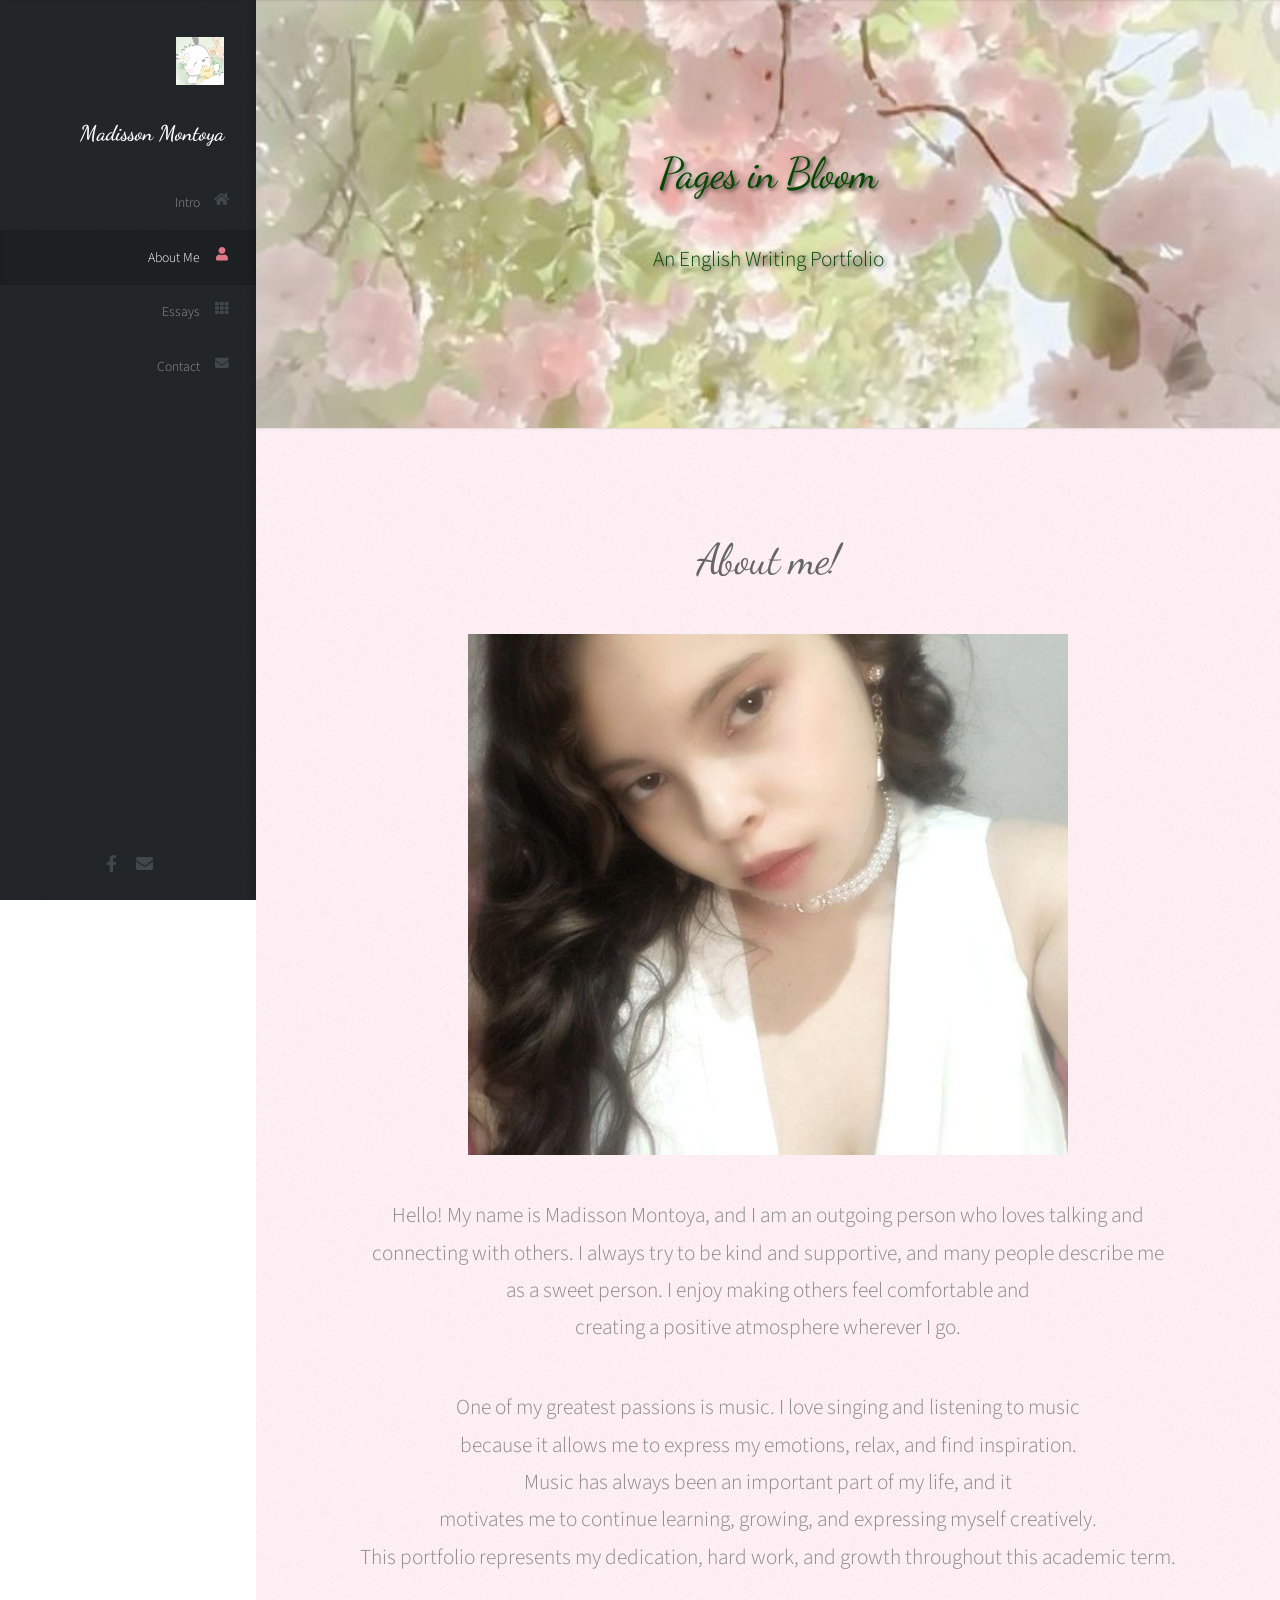
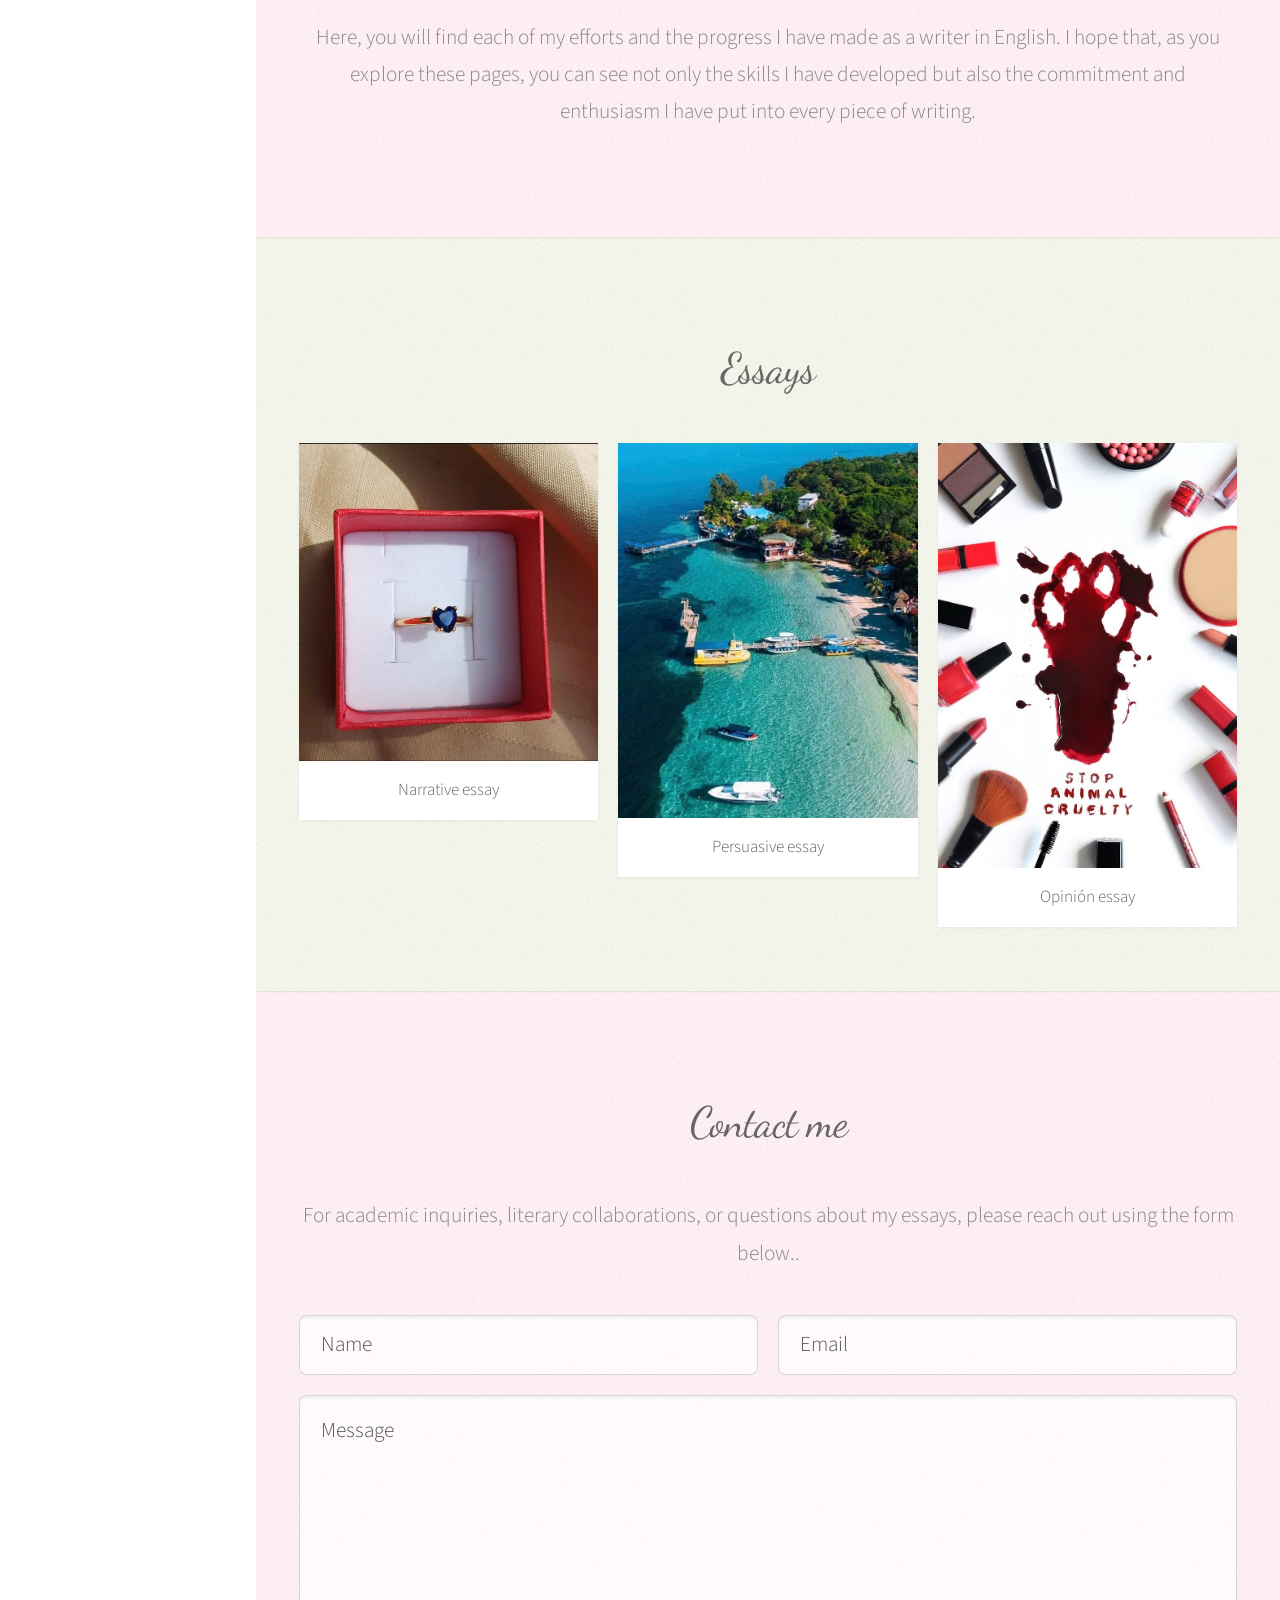
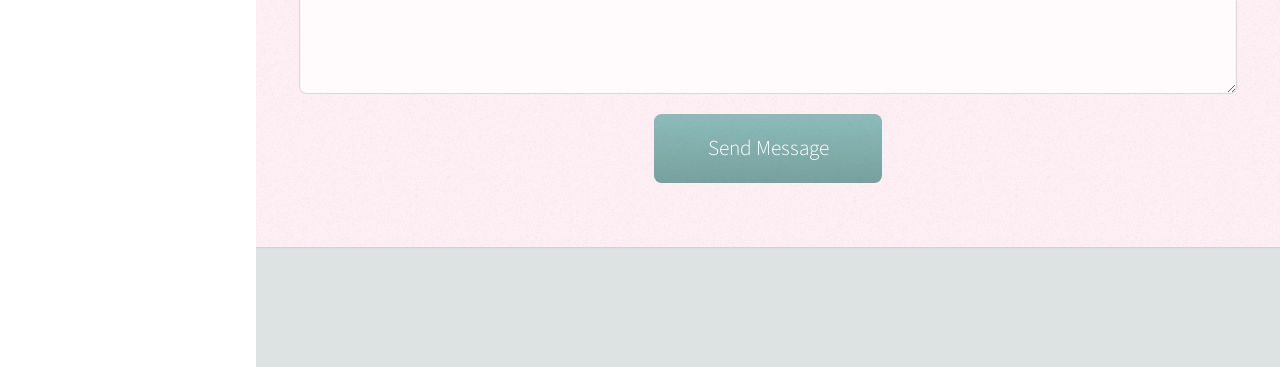
==== index.html @ 4f561bc4 "primera versión de portafolio" ====
<!DOCTYPE HTML>
<!--
	Prologue by HTML5 UP
	html5up.net | @ajlkn
	Free for personal and commercial use under the CCA 3.0 license (html5up.net/license)
-->
<html>

<head>
	<title>Pages in Bloom</title>
	<meta charset="utf-8" />
	<meta name="viewport" content="width=device-width, initial-scale=1, user-scalable=no" />
	<link rel="stylesheet" href="assets/css/main.css" />
	<link rel="preconnect" href="https://fonts.googleapis.com">
<link rel="preconnect" href="https://fonts.gstatic.com" crossorigin>
<link href="https://fonts.googleapis.com/css2?family=Dancing+Script:wght@400..700&display=swap" rel="stylesheet">
</head>

<body class="is-preload">

	<!-- Header -->
	<div id="header">

		<div class="top">

			<!-- Logo -->
			<div id="logo">
				<span class="image avatar48"><img src="images/avatar.jpg" alt="" /></span>
				<h1 id="title">Madisson Montoya</h1>
				<p> </p>
			</div>

			<!-- Nav -->
			<nav id="nav">
				<ul>
					<li><a href="#top" id="top-link"><span class="icon solid fa-home">Intro</span></a></li>
					<li><a href="#about" id="about-link"><span class="icon solid fa-user">About Me</span></a></li>
					<li><a href="#portfolio" id="portfolio-link"><span class="icon solid fa-th">Essays</span></a>
					</li>
					<li><a href="#contact" id="contact-link"><span class="icon solid fa-envelope">Contact</span></a>
					</li>
				</ul>
			</nav>

		</div>

		<div class="bottom">

			<!-- Social Icons -->
			<ul class="icons">
				<li><a href="https://www.facebook.com/share/197ifLJhs1/" class="icon brands fa-facebook-f"><span class="label">Facebook</span></a></li>
				<li><a href="mailto:madisson.montoya@unah.hn" class="icon solid fa-envelope"><span class="label">Email</span></a></li>
			</ul>

		</div>

	</div>

	<!-- Main -->
	<div id="main">

		<!-- Intro -->
		<section id="top" class="one dark cover">
			<div class="container">

				<header>
					<h2 class="alt">Pages in Bloom</h2>
					<p>An English Writing Portfolio</p>
				</header>


			</div>
		</section>

		<!-- About Me -->
		<section id="about" class="three">
			<div class="container">

				<header>
					<h2>About me!</h2>
				</header>

				<a href="#" class="image featured"><img src="images/pic08.jpg" alt="" /></a>

				<p>Hello! My name is Madisson Montoya, and I am an outgoing person who loves talking and <br>
					connecting with others. I always try to be kind and supportive, and many people describe me <br>
					 as a sweet person. I enjoy making others feel comfortable and <br>creating a positive atmosphere 
					  wherever I go.</p>

				<p>One of my greatest passions is music. I love singing and listening to music <br>
					 because it allows me to express my emotions, relax, and find inspiration. <br>
					Music has always been an important part of my life, and it <br>
					 motivates me to continue learning, growing, and expressing myself creatively. <br>
					This portfolio represents my dedication, hard work, and growth throughout this academic term.</p>

				<p>Here, you will find each of my efforts and the progress I have made as a writer in English.
					I hope that, as you explore these pages, you can see not only the skills I have developed but also the
					commitment and enthusiasm I have put into every piece of writing.</p>

			</div>
		</section>


		<!-- Portfolio -->
		 <!-- Portfolio -->
<section id="portfolio" class="two">
    <div class="container">

        <header>
            <h2>Essays</h2>
        </header>

        <div class="row">
            <!-- Primer Essay -->
            <div class="col-4 col-12-mobile">
                <article class="item">
                    <a href="narrative.html" class="image fit"><img src="images/pic02.jpg" alt="" /></a>
                    <header>
                        <h3>Narrative essay</h3>
                    </header>
                </article>
            </div>

            <!-- Segundo Essay -->
            <div class="col-4 col-12-mobile">
                <article class="item">
                    <a href="persuasive.html" class="image fit"><img src="images/pic03.jpg" alt="" /></a>
                    <header>
                        <h3>Persuasive essay</h3>
                    </header>
                </article>
            </div>

            <!-- Tercer Essay -->
            <div class="col-4 col-12-mobile">
                <article class="item">
                    <a href="opinion.html" class="image fit"><img src="images/pic04.jpg" alt="" /></a>
                    <header>
                        <h3>Opinión essay</h3>
                    </header>
                </article>
            </div>
        </div>

    </div>
</section>
		<!-- <section id="portfolio" class="two">
			<div class="container">

				<header>
					<h2>Essays</h2>
				</header>
				<p>Vitae natoque dictum etiam semper magnis enim feugiat convallis convallis
					egestas rhoncus ridiculus in quis risus amet curabitur tempor orci penatibus.
					Tellus erat mauris ipsum fermentum etiam vivamus eget. Nunc nibh morbi quis
					fusce hendrerit lacus ridiculus.</p> -->

				<!-- <div class="row">
					<div class="col-4 col-12-mobile">
						<article class="item">
							<a href="#" class="image fit"><img src="images/pic02.jpg" alt="" /></a>
							<header>
								<h3>Narrative essay</h3>
							</header>
						</article>
						<article class="item">
							<a href="#" class="image fit"><img src="images/pic03.jpg" alt="" /></a>
							<header>
								<h3>Persuasive essay</h3>
							</header>
						</article>
					</div>
					<div class="col-4 col-12-mobile">
						<article class="item">
							<a href="#" class="image fit"><img src="images/pic04.jpg" alt="" /></a>
							<header>
								<h3>Opinión essay</h3>
							</header> -->
						<!-- </article>
						<article class="item">
							<a href="#" class="image fit"><img src="images/pic05.jpg" alt="" /></a>
							<header>
								<h3>Natoque Vitae</h3>
							</header>
						</article>
					</div>
					<div class="col-4 col-12-mobile">
						<article class="item">
							<a href="#" class="image fit"><img src="images/pic06.jpg" alt="" /></a>
							<header>
								<h3>Dolor Penatibus</h3>
							</header>
						</article>
						<article class="item">
							<a href="#" class="image fit"><img src="images/pic07.jpg" alt="" /></a>
							<header>
								<h3>Orci Convallis</h3>
							</header>
						</article> -->
					<!-- </div>
				</div>

			</div>
		</section> -->


		<!-- Contact -->

		<section id="contact" class="four">
			<div class="container">

				<header>
					<h2>Contact me</h2>
				</header>

				<p>For academic inquiries, literary collaborations, or questions about my essays, please reach out using the form below..</p>

				<form method="post" action="#">
					<div class="row">
						<div class="col-6 col-12-mobile"><input type="text" name="name" placeholder="Name" /></div>
						<div class="col-6 col-12-mobile"><input type="text" name="email" placeholder="Email" /></div>
						<div class="col-12">
							<textarea name="message" placeholder="Message"></textarea>
						</div>
						<div class="col-12">
							<input type="submit" value="Send Message" />
						</div>
					</div>
				</form>

			</div>
		</section>
	</div>

	<!-- Footer -->
	<div id="footer">

		<!-- Copyright -->

	</div>

	<!-- Scripts -->
	<script src="assets/js/jquery.min.js"></script>
	<script src="assets/js/jquery.scrolly.min.js"></script>
	<script src="assets/js/jquery.scrollex.min.js"></script>
	<script src="assets/js/browser.min.js"></script>
	<script src="assets/js/breakpoints.min.js"></script>
	<script src="assets/js/util.js"></script>
	<script src="assets/js/main.js"></script>

</body>

</html>
---- assets/css/main.css ----
@import url("fontawesome-all.min.css");
@import url("https://fonts.googleapis.com/css?family=Source+Sans+Pro:300,300italic,400,600");

/*
	Prologue by HTML5 UP
	html5up.net | @ajlkn
	Free for personal and commercial use under the CCA 3.0 license (html5up.net/license)
*/

html,
body,
div,
span,
applet,
object,
iframe,
h3,
h4,
h5,
h6,
p,
blockquote,
pre,
a,
abbr,
acronym,
address,
big,
cite,
code,
del,
dfn,
em,
img,
ins,
kbd,
q,
s,
samp,
small,
strike,
strong,
sub,
sup,
tt,
var,
b,
u,
i,
center,
dl,
dt,
dd,
ol,
ul,
li,
fieldset,
form,
label,
legend,
table,
caption,
tbody,
tfoot,
thead,
tr,
th,
td,
article,
aside,
canvas,
details,
embed,
figure,
figcaption,
footer,
header,
hgroup,
menu,
nav,
output,
ruby,
section,
summary,
time,
mark,
audio,
video {
	margin: 0;
	padding: 0;
	border: 0;
	font-size: 100%;
	font: inherit;
	vertical-align: baseline;
}
h2{
	font-family: 'Dancing Script', cursive;
}
h1 {
            font-family: 'Dancing Script', cursive;
            font-size: 4em;
            color: #044803;
        }
article,
aside,
details,
figcaption,
figure,
footer,
header,
hgroup,
menu,
nav,
section {
	display: block;
}

body {
	line-height: 1;
}

ol,
ul {
	list-style: none;
}

blockquote,
q {
	quotes: none;
}

blockquote:before,
blockquote:after,
q:before,
q:after {
	content: '';
	content: none;
}

table {
	border-collapse: collapse;
	border-spacing: 0;
}

body {
	-webkit-text-size-adjust: none;
}

mark {
	background-color: transparent;
	color: inherit;
}

input::-moz-focus-inner {
	border: 0;
	padding: 0;
}

input,
select,
textarea {
	-moz-appearance: none;
	-webkit-appearance: none;
	-ms-appearance: none;
	appearance: none;
}

/* Basic */

html {
	box-sizing: border-box;
}

*,
*:before,
*:after {
	box-sizing: inherit;
}

body {
	background: #fff;
	font-family: 'Source Sans Pro', sans-serif;
	font-size: 19pt;
	font-weight: 300;
	line-height: 1.75em;
	color: #888;
}

body.is-preload *,
body.is-preload *:before,
body.is-preload *:after {
	-moz-animation: none !important;
	-webkit-animation: none !important;
	-ms-animation: none !important;
	animation: none !important;
	-moz-transition: none !important;
	-webkit-transition: none !important;
	-ms-transition: none !important;
	transition: none !important;
}

input,
textarea,
select {
	font-family: 'Source Sans Pro', sans-serif;
	font-size: 19pt;
	font-weight: 300;
	line-height: 1.75em;
	color: #888;
}

h1 {
            font-family: 'Dancing Script', cursive;
            font-size: 4em;
            color: #044803; /* El verde de tu título */
        }

h2,
h3,
h4,
h5,
h6 {
	font-weight: 300;
	color: #666;
	line-height: 1.5em;
}

h1 a{
            font-family: 'Dancing Script', cursive;
        }

h2 a,
h3 a,
h4 a,
h5 a,
h6 a {
	color: inherit;
	text-decoration: none;
}

h1 a strong {
            font-family: 'Dancing Script', cursive;
        }

h2 a strong,
h3 a strong,
h4 a strong,
h5 a strong,
h6 a strong {
	color: #333;
}

h2 {
	font-size: 2em;
	letter-spacing: -1px;
}

h2.alt {
	color: #888;
}

h2.alt strong {
	color: #666;
}

h3 {
	font-size: 1.5em;
}

header {
	margin: 0 0 2em 0;
}

header>p {
	margin: 1em 0 0 0;
}

footer {
	margin: 2em 0 0 0;
}

strong,
b {
	font-weight: 300;
	color: #666;
}

em,
i {
	font-style: italic;
}

a {
	text-decoration: none;
	color: inherit;
	border-bottom: dotted 1px rgba(128, 128, 128, 0.5);
	-moz-transition: color 0.35s ease-in-out, border-bottom-color 0.35s ease-in-out;
	-webkit-transition: color 0.35s ease-in-out, border-bottom-color 0.35s ease-in-out;
	-ms-transition: color 0.35s ease-in-out, border-bottom-color 0.35s ease-in-out;
	transition: color 0.35s ease-in-out, border-bottom-color 0.35s ease-in-out;
	outline: 0;
}

a:hover {
	color: #E27689;
	border-bottom-color: rgba(255, 255, 255, 0);
}

sub {
	position: relative;
	top: 0.5em;
	font-size: 0.8em;
}

sup {
	position: relative;
	top: -0.5em;
	font-size: 0.8em;
}

hr {
	border: 0;
	border-top: solid 1px #ddd;
}

blockquote {
	border-left: solid 0.5em #ddd;
	padding: 1em 0 1em 2em;
	font-style: italic;
}

p,
ul,
ol,
dl,
table {
	margin-bottom: 2em;
}

br.clear {
	clear: both;
}

/* Container */

.container {
	margin: 0 auto;
	max-width: 100%;
	width: 1400px;
}

@media screen and (min-width: 961px) and (max-width: 1880px) {

	.container {
		width: 1200px;
	}

}

@media screen and (min-width: 961px) and (max-width: 1620px) {

	.container {
		width: 960px;
	}

}

@media screen and (min-width: 961px) and (max-width: 1320px) {

	.container {
		width: 100%;
	}

}

@media screen and (max-width: 960px) {

	.container {
		width: 100%;
	}

}

@media screen and (max-width: 736px) {

	.container {
		width: 100%;
	}

}

/* Row */

.row {
	display: flex;
	flex-wrap: wrap;
	box-sizing: border-box;
	align-items: stretch;
}

.row>* {
	box-sizing: border-box;
}

.row.gtr-uniform>*> :last-child {
	margin-bottom: 0;
}

.row.aln-left {
	justify-content: flex-start;
}

.row.aln-center {
	justify-content: center;
}

.row.aln-right {
	justify-content: flex-end;
}

.row.aln-top {
	align-items: flex-start;
}

.row.aln-middle {
	align-items: center;
}

.row.aln-bottom {
	align-items: flex-end;
}

.row>.imp {
	order: -1;
}

.row>.col-1 {
	width: 8.33333%;
}

.row>.off-1 {
	margin-left: 8.33333%;
}

.row>.col-2 {
	width: 16.66667%;
}

.row>.off-2 {
	margin-left: 16.66667%;
}

.row>.col-3 {
	width: 25%;
}

.row>.off-3 {
	margin-left: 25%;
}

.row>.col-4 {
	width: 33.33333%;
}

.row>.off-4 {
	margin-left: 33.33333%;
}

.row>.col-5 {
	width: 41.66667%;
}

.row>.off-5 {
	margin-left: 41.66667%;
}

.row>.col-6 {
	width: 50%;
}

.row>.off-6 {
	margin-left: 50%;
}

.row>.col-7 {
	width: 58.33333%;
}

.row>.off-7 {
	margin-left: 58.33333%;
}

.row>.col-8 {
	width: 66.66667%;
}

.row>.off-8 {
	margin-left: 66.66667%;
}

.row>.col-9 {
	width: 75%;
}

.row>.off-9 {
	margin-left: 75%;
}

.row>.col-10 {
	width: 83.33333%;
}

.row>.off-10 {
	margin-left: 83.33333%;
}

.row>.col-11 {
	width: 91.66667%;
}

.row>.off-11 {
	margin-left: 91.66667%;
}

.row>.col-12 {
	width: 100%;
}

.row>.off-12 {
	margin-left: 100%;
}

.row.gtr-0 {
	margin-top: 0px;
	margin-left: 0px;
}

.row.gtr-0>* {
	padding: 0px 0 0 0px;
}

.row.gtr-0.gtr-uniform {
	margin-top: 0px;
}

.row.gtr-0.gtr-uniform>* {
	padding-top: 0px;
}

.row.gtr-25 {
	margin-top: -10px;
	margin-left: -10px;
}

.row.gtr-25>* {
	padding: 10px 0 0 10px;
}

.row.gtr-25.gtr-uniform {
	margin-top: -10px;
}

.row.gtr-25.gtr-uniform>* {
	padding-top: 10px;
}

.row.gtr-50 {
	margin-top: -20px;
	margin-left: -20px;
}

.row.gtr-50>* {
	padding: 20px 0 0 20px;
}

.row.gtr-50.gtr-uniform {
	margin-top: -20px;
}

.row.gtr-50.gtr-uniform>* {
	padding-top: 20px;
}

.row {
	margin-top: -40px;
	margin-left: -40px;
}

.row>* {
	padding: 40px 0 0 40px;
}

.row.gtr-uniform {
	margin-top: -40px;
}

.row.gtr-uniform>* {
	padding-top: 40px;
}

.row.gtr-150 {
	margin-top: -60px;
	margin-left: -60px;
}

.row.gtr-150>* {
	padding: 60px 0 0 60px;
}

.row.gtr-150.gtr-uniform {
	margin-top: -60px;
}

.row.gtr-150.gtr-uniform>* {
	padding-top: 60px;
}

.row.gtr-200 {
	margin-top: -80px;
	margin-left: -80px;
}

.row.gtr-200>* {
	padding: 80px 0 0 80px;
}

.row.gtr-200.gtr-uniform {
	margin-top: -80px;
}

.row.gtr-200.gtr-uniform>* {
	padding-top: 80px;
}

@media screen and (min-width: 961px) and (max-width: 1880px) {

	.row {
		display: flex;
		flex-wrap: wrap;
		box-sizing: border-box;
		align-items: stretch;
	}

	.row>* {
		box-sizing: border-box;
	}

	.row.gtr-uniform>*> :last-child {
		margin-bottom: 0;
	}

	.row.aln-left {
		justify-content: flex-start;
	}

	.row.aln-center {
		justify-content: center;
	}

	.row.aln-right {
		justify-content: flex-end;
	}

	.row.aln-top {
		align-items: flex-start;
	}

	.row.aln-middle {
		align-items: center;
	}

	.row.aln-bottom {
		align-items: flex-end;
	}

	.row>.imp-wide {
		order: -1;
	}

	.row>.col-1-wide {
		width: 8.33333%;
	}

	.row>.off-1-wide {
		margin-left: 8.33333%;
	}

	.row>.col-2-wide {
		width: 16.66667%;
	}

	.row>.off-2-wide {
		margin-left: 16.66667%;
	}

	.row>.col-3-wide {
		width: 25%;
	}

	.row>.off-3-wide {
		margin-left: 25%;
	}

	.row>.col-4-wide {
		width: 33.33333%;
	}

	.row>.off-4-wide {
		margin-left: 33.33333%;
	}

	.row>.col-5-wide {
		width: 41.66667%;
	}

	.row>.off-5-wide {
		margin-left: 41.66667%;
	}

	.row>.col-6-wide {
		width: 50%;
	}

	.row>.off-6-wide {
		margin-left: 50%;
	}

	.row>.col-7-wide {
		width: 58.33333%;
	}

	.row>.off-7-wide {
		margin-left: 58.33333%;
	}

	.row>.col-8-wide {
		width: 66.66667%;
	}

	.row>.off-8-wide {
		margin-left: 66.66667%;
	}

	.row>.col-9-wide {
		width: 75%;
	}

	.row>.off-9-wide {
		margin-left: 75%;
	}

	.row>.col-10-wide {
		width: 83.33333%;
	}

	.row>.off-10-wide {
		margin-left: 83.33333%;
	}

	.row>.col-11-wide {
		width: 91.66667%;
	}

	.row>.off-11-wide {
		margin-left: 91.66667%;
	}

	.row>.col-12-wide {
		width: 100%;
	}

	.row>.off-12-wide {
		margin-left: 100%;
	}

	.row.gtr-0 {
		margin-top: 0px;
		margin-left: 0px;
	}

	.row.gtr-0>* {
		padding: 0px 0 0 0px;
	}

	.row.gtr-0.gtr-uniform {
		margin-top: 0px;
	}

	.row.gtr-0.gtr-uniform>* {
		padding-top: 0px;
	}

	.row.gtr-25 {
		margin-top: -10px;
		margin-left: -10px;
	}

	.row.gtr-25>* {
		padding: 10px 0 0 10px;
	}

	.row.gtr-25.gtr-uniform {
		margin-top: -10px;
	}

	.row.gtr-25.gtr-uniform>* {
		padding-top: 10px;
	}

	.row.gtr-50 {
		margin-top: -20px;
		margin-left: -20px;
	}

	.row.gtr-50>* {
		padding: 20px 0 0 20px;
	}

	.row.gtr-50.gtr-uniform {
		margin-top: -20px;
	}

	.row.gtr-50.gtr-uniform>* {
		padding-top: 20px;
	}

	.row {
		margin-top: -40px;
		margin-left: -40px;
	}

	.row>* {
		padding: 40px 0 0 40px;
	}

	.row.gtr-uniform {
		margin-top: -40px;
	}

	.row.gtr-uniform>* {
		padding-top: 40px;
	}

	.row.gtr-150 {
		margin-top: -60px;
		margin-left: -60px;
	}

	.row.gtr-150>* {
		padding: 60px 0 0 60px;
	}

	.row.gtr-150.gtr-uniform {
		margin-top: -60px;
	}

	.row.gtr-150.gtr-uniform>* {
		padding-top: 60px;
	}

	.row.gtr-200 {
		margin-top: -80px;
		margin-left: -80px;
	}

	.row.gtr-200>* {
		padding: 80px 0 0 80px;
	}

	.row.gtr-200.gtr-uniform {
		margin-top: -80px;
	}

	.row.gtr-200.gtr-uniform>* {
		padding-top: 80px;
	}

}

@media screen and (min-width: 961px) and (max-width: 1620px) {

	.row {
		display: flex;
		flex-wrap: wrap;
		box-sizing: border-box;
		align-items: stretch;
	}

	.row>* {
		box-sizing: border-box;
	}

	.row.gtr-uniform>*> :last-child {
		margin-bottom: 0;
	}

	.row.aln-left {
		justify-content: flex-start;
	}

	.row.aln-center {
		justify-content: center;
	}

	.row.aln-right {
		justify-content: flex-end;
	}

	.row.aln-top {
		align-items: flex-start;
	}

	.row.aln-middle {
		align-items: center;
	}

	.row.aln-bottom {
		align-items: flex-end;
	}

	.row>.imp-normal {
		order: -1;
	}

	.row>.col-1-normal {
		width: 8.33333%;
	}

	.row>.off-1-normal {
		margin-left: 8.33333%;
	}

	.row>.col-2-normal {
		width: 16.66667%;
	}

	.row>.off-2-normal {
		margin-left: 16.66667%;
	}

	.row>.col-3-normal {
		width: 25%;
	}

	.row>.off-3-normal {
		margin-left: 25%;
	}

	.row>.col-4-normal {
		width: 33.33333%;
	}

	.row>.off-4-normal {
		margin-left: 33.33333%;
	}

	.row>.col-5-normal {
		width: 41.66667%;
	}

	.row>.off-5-normal {
		margin-left: 41.66667%;
	}

	.row>.col-6-normal {
		width: 50%;
	}

	.row>.off-6-normal {
		margin-left: 50%;
	}

	.row>.col-7-normal {
		width: 58.33333%;
	}

	.row>.off-7-normal {
		margin-left: 58.33333%;
	}

	.row>.col-8-normal {
		width: 66.66667%;
	}

	.row>.off-8-normal {
		margin-left: 66.66667%;
	}

	.row>.col-9-normal {
		width: 75%;
	}

	.row>.off-9-normal {
		margin-left: 75%;
	}

	.row>.col-10-normal {
		width: 83.33333%;
	}

	.row>.off-10-normal {
		margin-left: 83.33333%;
	}

	.row>.col-11-normal {
		width: 91.66667%;
	}

	.row>.off-11-normal {
		margin-left: 91.66667%;
	}

	.row>.col-12-normal {
		width: 100%;
	}

	.row>.off-12-normal {
		margin-left: 100%;
	}

	.row.gtr-0 {
		margin-top: 0px;
		margin-left: 0px;
	}

	.row.gtr-0>* {
		padding: 0px 0 0 0px;
	}

	.row.gtr-0.gtr-uniform {
		margin-top: 0px;
	}

	.row.gtr-0.gtr-uniform>* {
		padding-top: 0px;
	}

	.row.gtr-25 {
		margin-top: -10px;
		margin-left: -10px;
	}

	.row.gtr-25>* {
		padding: 10px 0 0 10px;
	}

	.row.gtr-25.gtr-uniform {
		margin-top: -10px;
	}

	.row.gtr-25.gtr-uniform>* {
		padding-top: 10px;
	}

	.row.gtr-50 {
		margin-top: -20px;
		margin-left: -20px;
	}

	.row.gtr-50>* {
		padding: 20px 0 0 20px;
	}

	.row.gtr-50.gtr-uniform {
		margin-top: -20px;
	}

	.row.gtr-50.gtr-uniform>* {
		padding-top: 20px;
	}

	.row {
		margin-top: -40px;
		margin-left: -40px;
	}

	.row>* {
		padding: 40px 0 0 40px;
	}

	.row.gtr-uniform {
		margin-top: -40px;
	}

	.row.gtr-uniform>* {
		padding-top: 40px;
	}

	.row.gtr-150 {
		margin-top: -60px;
		margin-left: -60px;
	}

	.row.gtr-150>* {
		padding: 60px 0 0 60px;
	}

	.row.gtr-150.gtr-uniform {
		margin-top: -60px;
	}

	.row.gtr-150.gtr-uniform>* {
		padding-top: 60px;
	}

	.row.gtr-200 {
		margin-top: -80px;
		margin-left: -80px;
	}

	.row.gtr-200>* {
		padding: 80px 0 0 80px;
	}

	.row.gtr-200.gtr-uniform {
		margin-top: -80px;
	}

	.row.gtr-200.gtr-uniform>* {
		padding-top: 80px;
	}

}

@media screen and (min-width: 961px) and (max-width: 1320px) {

	.row {
		display: flex;
		flex-wrap: wrap;
		box-sizing: border-box;
		align-items: stretch;
	}

	.row>* {
		box-sizing: border-box;
	}

	.row.gtr-uniform>*> :last-child {
		margin-bottom: 0;
	}

	.row.aln-left {
		justify-content: flex-start;
	}

	.row.aln-center {
		justify-content: center;
	}

	.row.aln-right {
		justify-content: flex-end;
	}

	.row.aln-top {
		align-items: flex-start;
	}

	.row.aln-middle {
		align-items: center;
	}

	.row.aln-bottom {
		align-items: flex-end;
	}

	.row>.imp-narrow {
		order: -1;
	}

	.row>.col-1-narrow {
		width: 8.33333%;
	}

	.row>.off-1-narrow {
		margin-left: 8.33333%;
	}

	.row>.col-2-narrow {
		width: 16.66667%;
	}

	.row>.off-2-narrow {
		margin-left: 16.66667%;
	}

	.row>.col-3-narrow {
		width: 25%;
	}

	.row>.off-3-narrow {
		margin-left: 25%;
	}

	.row>.col-4-narrow {
		width: 33.33333%;
	}

	.row>.off-4-narrow {
		margin-left: 33.33333%;
	}

	.row>.col-5-narrow {
		width: 41.66667%;
	}

	.row>.off-5-narrow {
		margin-left: 41.66667%;
	}

	.row>.col-6-narrow {
		width: 50%;
	}

	.row>.off-6-narrow {
		margin-left: 50%;
	}

	.row>.col-7-narrow {
		width: 58.33333%;
	}

	.row>.off-7-narrow {
		margin-left: 58.33333%;
	}

	.row>.col-8-narrow {
		width: 66.66667%;
	}

	.row>.off-8-narrow {
		margin-left: 66.66667%;
	}

	.row>.col-9-narrow {
		width: 75%;
	}

	.row>.off-9-narrow {
		margin-left: 75%;
	}

	.row>.col-10-narrow {
		width: 83.33333%;
	}

	.row>.off-10-narrow {
		margin-left: 83.33333%;
	}

	.row>.col-11-narrow {
		width: 91.66667%;
	}

	.row>.off-11-narrow {
		margin-left: 91.66667%;
	}

	.row>.col-12-narrow {
		width: 100%;
	}

	.row>.off-12-narrow {
		margin-left: 100%;
	}

	.row.gtr-0 {
		margin-top: 0px;
		margin-left: 0px;
	}

	.row.gtr-0>* {
		padding: 0px 0 0 0px;
	}

	.row.gtr-0.gtr-uniform {
		margin-top: 0px;
	}

	.row.gtr-0.gtr-uniform>* {
		padding-top: 0px;
	}

	.row.gtr-25 {
		margin-top: -5px;
		margin-left: -5px;
	}

	.row.gtr-25>* {
		padding: 5px 0 0 5px;
	}

	.row.gtr-25.gtr-uniform {
		margin-top: -5px;
	}

	.row.gtr-25.gtr-uniform>* {
		padding-top: 5px;
	}

	.row.gtr-50 {
		margin-top: -10px;
		margin-left: -10px;
	}

	.row.gtr-50>* {
		padding: 10px 0 0 10px;
	}

	.row.gtr-50.gtr-uniform {
		margin-top: -10px;
	}

	.row.gtr-50.gtr-uniform>* {
		padding-top: 10px;
	}

	.row {
		margin-top: -20px;
		margin-left: -20px;
	}

	.row>* {
		padding: 20px 0 0 20px;
	}

	.row.gtr-uniform {
		margin-top: -20px;
	}

	.row.gtr-uniform>* {
		padding-top: 20px;
	}

	.row.gtr-150 {
		margin-top: -30px;
		margin-left: -30px;
	}

	.row.gtr-150>* {
		padding: 30px 0 0 30px;
	}

	.row.gtr-150.gtr-uniform {
		margin-top: -30px;
	}

	.row.gtr-150.gtr-uniform>* {
		padding-top: 30px;
	}

	.row.gtr-200 {
		margin-top: -40px;
		margin-left: -40px;
	}

	.row.gtr-200>* {
		padding: 40px 0 0 40px;
	}

	.row.gtr-200.gtr-uniform {
		margin-top: -40px;
	}

	.row.gtr-200.gtr-uniform>* {
		padding-top: 40px;
	}

}

@media screen and (max-width: 960px) {

	.row {
		display: flex;
		flex-wrap: wrap;
		box-sizing: border-box;
		align-items: stretch;
	}

	.row>* {
		box-sizing: border-box;
	}

	.row.gtr-uniform>*> :last-child {
		margin-bottom: 0;
	}

	.row.aln-left {
		justify-content: flex-start;
	}

	.row.aln-center {
		justify-content: center;
	}

	.row.aln-right {
		justify-content: flex-end;
	}

	.row.aln-top {
		align-items: flex-start;
	}

	.row.aln-middle {
		align-items: center;
	}

	.row.aln-bottom {
		align-items: flex-end;
	}

	.row>.imp-narrower {
		order: -1;
	}

	.row>.col-1-narrower {
		width: 8.33333%;
	}

	.row>.off-1-narrower {
		margin-left: 8.33333%;
	}

	.row>.col-2-narrower {
		width: 16.66667%;
	}

	.row>.off-2-narrower {
		margin-left: 16.66667%;
	}

	.row>.col-3-narrower {
		width: 25%;
	}

	.row>.off-3-narrower {
		margin-left: 25%;
	}

	.row>.col-4-narrower {
		width: 33.33333%;
	}

	.row>.off-4-narrower {
		margin-left: 33.33333%;
	}

	.row>.col-5-narrower {
		width: 41.66667%;
	}

	.row>.off-5-narrower {
		margin-left: 41.66667%;
	}

	.row>.col-6-narrower {
		width: 50%;
	}

	.row>.off-6-narrower {
		margin-left: 50%;
	}

	.row>.col-7-narrower {
		width: 58.33333%;
	}

	.row>.off-7-narrower {
		margin-left: 58.33333%;
	}

	.row>.col-8-narrower {
		width: 66.66667%;
	}

	.row>.off-8-narrower {
		margin-left: 66.66667%;
	}

	.row>.col-9-narrower {
		width: 75%;
	}

	.row>.off-9-narrower {
		margin-left: 75%;
	}

	.row>.col-10-narrower {
		width: 83.33333%;
	}

	.row>.off-10-narrower {
		margin-left: 83.33333%;
	}

	.row>.col-11-narrower {
		width: 91.66667%;
	}

	.row>.off-11-narrower {
		margin-left: 91.66667%;
	}

	.row>.col-12-narrower {
		width: 100%;
	}

	.row>.off-12-narrower {
		margin-left: 100%;
	}

	.row.gtr-0 {
		margin-top: 0px;
		margin-left: 0px;
	}

	.row.gtr-0>* {
		padding: 0px 0 0 0px;
	}

	.row.gtr-0.gtr-uniform {
		margin-top: 0px;
	}

	.row.gtr-0.gtr-uniform>* {
		padding-top: 0px;
	}

	.row.gtr-25 {
		margin-top: -5px;
		margin-left: -5px;
	}

	.row.gtr-25>* {
		padding: 5px 0 0 5px;
	}

	.row.gtr-25.gtr-uniform {
		margin-top: -5px;
	}

	.row.gtr-25.gtr-uniform>* {
		padding-top: 5px;
	}

	.row.gtr-50 {
		margin-top: -10px;
		margin-left: -10px;
	}

	.row.gtr-50>* {
		padding: 10px 0 0 10px;
	}

	.row.gtr-50.gtr-uniform {
		margin-top: -10px;
	}

	.row.gtr-50.gtr-uniform>* {
		padding-top: 10px;
	}

	.row {
		margin-top: -20px;
		margin-left: -20px;
	}

	.row>* {
		padding: 20px 0 0 20px;
	}

	.row.gtr-uniform {
		margin-top: -20px;
	}

	.row.gtr-uniform>* {
		padding-top: 20px;
	}

	.row.gtr-150 {
		margin-top: -30px;
		margin-left: -30px;
	}

	.row.gtr-150>* {
		padding: 30px 0 0 30px;
	}

	.row.gtr-150.gtr-uniform {
		margin-top: -30px;
	}

	.row.gtr-150.gtr-uniform>* {
		padding-top: 30px;
	}

	.row.gtr-200 {
		margin-top: -40px;
		margin-left: -40px;
	}

	.row.gtr-200>* {
		padding: 40px 0 0 40px;
	}

	.row.gtr-200.gtr-uniform {
		margin-top: -40px;
	}

	.row.gtr-200.gtr-uniform>* {
		padding-top: 40px;
	}

}

@media screen and (max-width: 736px) {

	.row {
		display: flex;
		flex-wrap: wrap;
		box-sizing: border-box;
		align-items: stretch;
	}

	.row>* {
		box-sizing: border-box;
	}

	.row.gtr-uniform>*> :last-child {
		margin-bottom: 0;
	}

	.row.aln-left {
		justify-content: flex-start;
	}

	.row.aln-center {
		justify-content: center;
	}

	.row.aln-right {
		justify-content: flex-end;
	}

	.row.aln-top {
		align-items: flex-start;
	}

	.row.aln-middle {
		align-items: center;
	}

	.row.aln-bottom {
		align-items: flex-end;
	}

	.row>.imp-mobile {
		order: -1;
	}

	.row>.col-1-mobile {
		width: 8.33333%;
	}

	.row>.off-1-mobile {
		margin-left: 8.33333%;
	}

	.row>.col-2-mobile {
		width: 16.66667%;
	}

	.row>.off-2-mobile {
		margin-left: 16.66667%;
	}

	.row>.col-3-mobile {
		width: 25%;
	}

	.row>.off-3-mobile {
		margin-left: 25%;
	}

	.row>.col-4-mobile {
		width: 33.33333%;
	}

	.row>.off-4-mobile {
		margin-left: 33.33333%;
	}

	.row>.col-5-mobile {
		width: 41.66667%;
	}

	.row>.off-5-mobile {
		margin-left: 41.66667%;
	}

	.row>.col-6-mobile {
		width: 50%;
	}

	.row>.off-6-mobile {
		margin-left: 50%;
	}

	.row>.col-7-mobile {
		width: 58.33333%;
	}

	.row>.off-7-mobile {
		margin-left: 58.33333%;
	}

	.row>.col-8-mobile {
		width: 66.66667%;
	}

	.row>.off-8-mobile {
		margin-left: 66.66667%;
	}

	.row>.col-9-mobile {
		width: 75%;
	}

	.row>.off-9-mobile {
		margin-left: 75%;
	}

	.row>.col-10-mobile {
		width: 83.33333%;
	}

	.row>.off-10-mobile {
		margin-left: 83.33333%;
	}

	.row>.col-11-mobile {
		width: 91.66667%;
	}

	.row>.off-11-mobile {
		margin-left: 91.66667%;
	}

	.row>.col-12-mobile {
		width: 100%;
	}

	.row>.off-12-mobile {
		margin-left: 100%;
	}

	.row.gtr-0 {
		margin-top: 0px;
		margin-left: 0px;
	}

	.row.gtr-0>* {
		padding: 0px 0 0 0px;
	}

	.row.gtr-0.gtr-uniform {
		margin-top: 0px;
	}

	.row.gtr-0.gtr-uniform>* {
		padding-top: 0px;
	}

	.row.gtr-25 {
		margin-top: -5px;
		margin-left: -5px;
	}

	.row.gtr-25>* {
		padding: 5px 0 0 5px;
	}

	.row.gtr-25.gtr-uniform {
		margin-top: -5px;
	}

	.row.gtr-25.gtr-uniform>* {
		padding-top: 5px;
	}

	.row.gtr-50 {
		margin-top: -10px;
		margin-left: -10px;
	}

	.row.gtr-50>* {
		padding: 10px 0 0 10px;
	}

	.row.gtr-50.gtr-uniform {
		margin-top: -10px;
	}

	.row.gtr-50.gtr-uniform>* {
		padding-top: 10px;
	}

	.row {
		margin-top: -20px;
		margin-left: -20px;
	}

	.row>* {
		padding: 20px 0 0 20px;
	}

	.row.gtr-uniform {
		margin-top: -20px;
	}

	.row.gtr-uniform>* {
		padding-top: 20px;
	}

	.row.gtr-150 {
		margin-top: -30px;
		margin-left: -30px;
	}

	.row.gtr-150>* {
		padding: 30px 0 0 30px;
	}

	.row.gtr-150.gtr-uniform {
		margin-top: -30px;
	}

	.row.gtr-150.gtr-uniform>* {
		padding-top: 30px;
	}

	.row.gtr-200 {
		margin-top: -40px;
		margin-left: -40px;
	}

	.row.gtr-200>* {
		padding: 40px 0 0 40px;
	}

	.row.gtr-200.gtr-uniform {
		margin-top: -40px;
	}

	.row.gtr-200.gtr-uniform>* {
		padding-top: 40px;
	}

}

/* Sections/Article */

section,
article {
	margin-bottom: 3em;
}

section> :last-child,
section>.container,
section:last-child,
article> :last-child,
article>.container,
article:last-child {
	margin-bottom: 0;
}

.row>section,
.row>article {
	margin-bottom: 0;
}

/* Image */

.image {
	display: inline-block;
	border: 0;
}

.image img {
	display: block;
	width: 100%;
}

.image.avatar48 {
	width: 48px;
	height: 48px;
	background: #f00;
}

.image.avatar48 img {
	width: 48px;
	height: 48px;
}

.image.fit {
	display: block;
	width: 100%;
}

.image.featured {
	display: block;
	width: 100%;
	margin: 0 0 2em 0;
}

.image.left {
	float: left;
	margin: 0 2em 2em 0;
}

.image.centered {
	display: block;
	margin: 0 0 2em 0;
}

.image.centered img {
	margin: 0 auto;
	width: auto;
}

/* List */

ul {
	list-style: disc;
	padding-left: 1em;
}

ul li {
	padding-left: 0.5em;
}

ol {
	list-style: decimal;
	padding-left: 1.25em;
}

ol li {
	padding-left: 0.25em;
}

/* Icons */

ul.icons {
	cursor: default;
	list-style: none;
	padding-left: 0;
}

ul.icons li {
	display: inline-block;
	padding-left: 0;
}

ul.icons a {
	display: inline-block;
	width: 2em;
	height: 2em;
	line-height: 2em;
	text-align: center;
	border: 0;
}

/* Form */

form label {
	display: block;
	text-align: left;
	margin-bottom: 0.5em;
}

form input[type="text"],
form input[type="email"],
form input[type="password"],
form select,
form textarea {
	position: relative;
	-webkit-appearance: none;
	display: block;
	border: 0;
	outline: 0;
	background: #fff;
	background: rgba(255, 255, 255, 0.75);
	width: 100%;
	border-radius: 0.35em;
	padding: 0.75em 1em 0.75em 1em;
	box-shadow: inset 0 0.1em 0.1em 0 rgba(0, 0, 0, 0.05);
	border: solid 1px rgba(0, 0, 0, 0.15);
	-moz-transition: all 0.35s ease-in-out;
	-webkit-transition: all 0.35s ease-in-out;
	-ms-transition: all 0.35s ease-in-out;
	transition: all 0.35s ease-in-out;
}

form input[type="text"]:focus,
form input[type="email"]:focus,
form input[type="password"]:focus,
form select:focus,
form textarea:focus {
	box-shadow: 0 0 2px 1px #8ebebc;
	background: #fff;
}

form input[type="text"],
form input[type="email"],
form input[type="password"],
form select {
	line-height: 1.25em;
}

form textarea {
	min-height: 14em;
}

form ::-webkit-input-placeholder {
	color: #555 !important;
}

form :-moz-placeholder {
	color: #555 !important;
}

form ::-moz-placeholder {
	color: #555 !important;
}

form :-ms-input-placeholder {
	color: #555 !important;
}

form ::-moz-focus-inner {
	border: 0;
}

/* Table */

table {
	width: 100%;
	text-align: left;
}

table tbody tr:nth-child(2n+2) {
	background: #f4f4f4;
}

table td {
	padding: 0.5em 1em 0.5em 1em;
}

table th {
	text-align: left;
	padding: 0.5em 1em 0.5em 1em;
	color: #fff;
	background: #222729 url("images/overlay.png");
}

table thead {
	background: #444;
	color: #fff;
}

table tfoot {
	background: #eee;
}

/* Button */

input[type="button"],
input[type="submit"],
input[type="reset"],
button,
.button {
	position: relative;
	display: inline-block;
	border-radius: 0.35em;
	color: #fff !important;
	text-decoration: none;
	padding: 0.75em 2.5em 0.75em 2.5em;
	background-color: #8ebebc;
	border: 0;
	cursor: pointer;
	background-image: -moz-linear-gradient(top, rgba(0, 0, 0, 0), rgba(0, 0, 0, 0.15)), url("images/overlay.png");
	background-image: -webkit-linear-gradient(top, rgba(0, 0, 0, 0), rgba(0, 0, 0, 0.15)), url("images/overlay.png");
	background-image: -ms-linear-gradient(top, rgba(0, 0, 0, 0), rgba(0, 0, 0, 0.15)), url("images/overlay.png");
	background-image: linear-gradient(top, rgba(0, 0, 0, 0), rgba(0, 0, 0, 0.15)), url("images/overlay.png");
	-moz-transition: background-color 0.35s ease-in-out;
	-webkit-transition: background-color 0.35s ease-in-out;
	-ms-transition: background-color 0.35s ease-in-out;
	transition: background-color 0.35s ease-in-out;
}

input[type="button"]:hover,
input[type="submit"]:hover,
input[type="reset"]:hover,
button:hover,
.button:hover {
	background-color: #9ececc;
}

input[type="button"]:active,
input[type="submit"]:active,
input[type="reset"]:active,
button:active,
.button:active {
	background-color: #7eaeac;
}

/* Item */

.item {
	box-shadow: 0 0.05em 0.15em 0 rgba(0, 0, 0, 0.05);
	margin-bottom: 40px;
}

.item header {
	background: #fff;
	margin: 0;
	padding: 1em 0 1em 0;
	font-size: 0.8em;
}

.item header h3 {
	font-size: 1em;
}

/* Icons */

.icon {
	text-decoration: none;
	text-decoration: none;
}

.icon:before {
	-moz-osx-font-smoothing: grayscale;
	-webkit-font-smoothing: antialiased;
	display: inline-block;
	font-style: normal;
	font-variant: normal;
	text-rendering: auto;
	line-height: 1;
	text-transform: none !important;
	font-family: 'Font Awesome 5 Free';
	font-weight: 400;
}

.icon:before {
	line-height: inherit;
}

.icon>.label {
	display: none;
}

.icon.solid:before {
	font-weight: 900;
}

.icon.brands:before {
	font-family: 'Font Awesome 5 Brands';
}

/* Header */

#header {
	display: -moz-flex;
	display: -webkit-flex;
	display: -ms-flex;
	display: flex;
	-moz-flex-direction: column;
	-webkit-flex-direction: column;
	-ms-flex-direction: column;
	flex-direction: column;
	-moz-justify-content: space-between;
	-webkit-justify-content: space-between;
	-ms-justify-content: space-between;
	justify-content: space-between;
	background: #222629 url("images/overlay.png");
	box-shadow: inset -0.25em 0 0.25em 0 rgba(0, 0, 0, 0.1);
	color: #fff;
	height: 100%;
	left: 0;
	overflow-y: auto;
	position: fixed;
	text-align: right;
	top: 0;
	width: 375px;
}

#header .top {
	-moz-flex-grow: 1;
	-webkit-flex-grow: 1;
	-ms-flex-grow: 1;
	flex-grow: 1;
}

#header .bottom {
	-moz-flex-shrink: 0;
	-webkit-flex-shrink: 0;
	-ms-flex-shrink: 0;
	flex-shrink: 0;
	padding: 1.5em 0 0.75em 0;
}

#header .bottom> :last-child {
	margin-bottom: 0;
}

#header .icons {
	font-size: 0.8em;
	text-align: center;
}

#header .icons a {
	color: #41484c;
	-moz-transition: color 0.35s ease-in-out;
	-webkit-transition: color 0.35s ease-in-out;
	-ms-transition: color 0.35s ease-in-out;
	transition: color 0.35s ease-in-out;
}

#header .icons a:hover {
	color: #fff;
}

#logo {
	position: relative;
	margin: 1.75em 1.5em 1.5em 1.5em;
	min-height: 48px;
	cursor: default;
}

#logo h1 {
    font-family: 'Dancing Script', cursive;
	position: relative;
	color: #fff;
	font-weight: 600;
	font-size: 1em;
	line-height: 1em;
}

#logo p {
	position: relative;
	display: block;
	font-size: 0.6em;
	color: rgba(255, 255, 255, 0.5);
	line-height: 1.25em;
	margin: 0.5em 0 0 0;
}

#logo .image {
	position: absolute;
	left: 0;
	top: 0;
}

#nav ul {
	list-style: none;
	padding-left: 0;
	margin-bottom: 0;
}

#nav ul li {
	padding-left: 0;
}

#nav ul li a {
	display: block;
	padding: 0.5em 1.5em 0.5em 1.5em;
	color: rgba(255, 255, 255, 0.5);
	text-decoration: none;
	outline: 0;
	border: 0;
	-moz-transition: none;
	-webkit-transition: none;
	-ms-transition: none;
	transition: none;
}

#nav ul li a span {
	position: relative;
	display: block;
	font-size: 0.8em;
}

#nav ul li a span:before {
	position: absolute;
	left: 0;
	color: #41484c;
	text-align: center;
	width: 1.25em;
	line-height: 1.75em;
}

#nav ul li a.active {
	background: rgba(0, 0, 0, 0.15);
	box-shadow: inset 0 0 0.25em 0 rgba(0, 0, 0, 0.125);
	color: #fff;
}

#nav ul li a.active span:before {
	color: #e27689;
}

/* Footer */

#footer {
	margin-left: 375px;
	text-align: center;
	background-color: #dce3e2;
	padding: 3em 0 4em 0;
	box-shadow: inset 0 1px 0 0 rgba(0, 0, 0, 0.05), inset 0 0.1em 0.1em 0 rgba(0, 0, 0, 0.025);
	font-size: 0.8em;
}

#footer .copyright {
	cursor: default;
	margin: 0;
}

#footer .copyright li {
	display: inline-block;
	line-height: 1em;
	border-left: solid 1px rgba(128, 128, 128, 0.35);
	padding: 0 0 0 0.5em;
	margin: 0 0 0 0.5em;
}

#footer .copyright li:first-child {
	border-left: 0;
	padding-left: 0;
	margin-left: 0;
}

/* Main */

#main {
	margin-left: 375px;
}

#main>section {
	margin: 0;
	overflow: hidden;
	padding: 4em 0;
	box-shadow: inset 0 1px 0 0 rgba(0, 0, 0, 0.05), inset 0 0.1em 0.1em 0 rgba(0, 0, 0, 0.025);
	text-align: center;
	background-image: url("images/overlay.png");
}

#main>section.dark {
	color: #ddd;
	color: rgba(255, 255, 255, 0.75);
}

#main>section.dark h2,
#main>section.dark h3,
#main>section.dark h4,
#main>section.dark h5,
#main>section.dark h6 {
	color: inherit;
}

#main>section.dark strong {
	color: #fff;
	border-color: inherit;
}

#main>section.dark a {
	color: #fff;
	border-color: inherit;
}

#main>section.dark a:hover {
	border-bottom-color: rgba(255, 255, 255, 0);
}

#main>section.cover {
	padding: 10em 0;
	background-size: cover;
	background-position: center center;
}

#main>section.one {
	background-color: #81918E;
	background-image: url("../../images/banner.jpg");
	background-size: cover;
	background-position: center;
	background-repeat: no-repeat;
}
.image.featured img {
    max-width: 600px;    /* Le ponemos un tamaño máximo, así no crece infinitamente */
    width: 100%;         /* En celulares, se adaptará al 100% del ancho */
    height: auto;        /* Mantiene la proporción original de la foto */
    display: block;      /* Asegura que se centre bien */
    margin: 0 auto;      /* Centra la imagen horizontalmente */
}
#main>section.one h2,
#main>section.one p {
	color: #044803;
	/* Blanco puro */
	text-shadow: 2px 2px 4px rgba(0, 0, 0, 0.7);
	/* Sombra para que se vea mejor */
}

#main>section.two {
	background-color: #F6F7EC;
}

#main>section.three {
	background-color: #FFF1F6;
}

#main>section.four {
	background-color: #FFF1F6;
}

/* Wide */

@media screen and (min-width: 961px) and (max-width: 1880px) {

	/* Basic */

	body,
	input,
	textarea,
	select {
		font-size: 17pt;
	}

	/* Header */

	#header {
		width: 300px;
	}

	/* Footer */

	#footer {
		margin-left: 300px;
	}

	/* Main */

	#main {
		margin-left: 300px;
	}

}

/* Normal */

@media screen and (min-width: 961px) and (max-width: 1620px) {

	/* Main */

	#main>section {
		padding: 3em 0;
	}

	#main section.cover {
		padding: 5em 0;
	}

}

/* Narrow */

@media screen and (min-width: 961px) and (max-width: 1320px) {

	/* Basic */

	body,
	input,
	textarea,
	select {
		font-size: 16pt;
	}

	.container {
		padding: 0 2em 0 2em;
	}

	/* Icons */

	ul.icons li a {
		width: 1.75em;
	}

	/* Item */

	.item {
		margin-bottom: 20px;
	}

	/* Header */

	#header {
		width: 20%;
	}

	#logo .image {
		position: relative;
		margin: 0 0 0.5em 0;
	}

	#nav ul li a {
		font-size: 0.8em;
		padding-top: 0.5em;
		padding-bottom: 0.5em;
	}

	#nav ul li a span {
		padding-right: 2.25em;
	}

	#nav ul li a span:before {
		left: 100%;
		margin-left: -1.25em;
		line-height: 2.25em;
	}

	/* Footer */

	#footer {
		margin-left: 20%;
	}

	/* Main */

	#main {
		margin-left: 20%;
	}

}

/* Narrower */

#headerToggle {
	display: none;
}

@media screen and (max-width: 960px) {

	/* Basic */

	html,
	body {
		overflow-x: hidden;
	}

	body,
	input,
	textarea,
	select {
		font-size: 16pt;
	}

	header br {
		display: none;
	}

	.container {
		padding: 0 2em 0 2em;
	}

	/* Item */

	.item {
		margin-bottom: 15px;
	}

	/* Icons */

	ul.icons a {
		width: 1.75em;
		font-size: 1.25em;
	}

	/* Header */

	#header {
		-moz-backface-visibility: hidden;
		-webkit-backface-visibility: hidden;
		-ms-backface-visibility: hidden;
		backface-visibility: hidden;
		-moz-transform: translateX(-275px);
		-webkit-transform: translateX(-275px);
		-ms-transform: translateX(-275px);
		transform: translateX(-275px);
		-moz-transition: -moz-transform 0.5s ease;
		-webkit-transition: -webkit-transform 0.5s ease;
		-ms-transition: -ms-transform 0.5s ease;
		transition: transform 0.5s ease;
		-webkit-overflow-scrolling: touch;
		display: block;
		height: 100%;
		left: 0;
		overflow-y: auto;
		position: fixed;
		top: 0;
		width: 275px;
		z-index: 10002;
		width: 275px;
		background: #222729 url("images/overlay.png");
		box-shadow: inset -0.25em 0 0.25em 0 rgba(0, 0, 0, 0.125);
	}

	#header .top {
		position: relative;
	}

	#header .bottom {
		border-top: solid 1px rgba(255, 255, 255, 0.05);
		box-shadow: 0 -1px 0 0 rgba(0, 0, 0, 0.15);
		padding-top: 2em;
		margin-top: 2em;
		position: relative;
	}

	#logo {
		margin: 1.5em 1.25em 1.25em 1.25em;
	}

	#nav ul li a {
		padding: 0.5em 1.25em 0.5em 1.25em;
	}

	#headerToggle {
		-moz-backface-visibility: hidden;
		-webkit-backface-visibility: hidden;
		-ms-backface-visibility: hidden;
		backface-visibility: hidden;
		-moz-transition: -moz-transform 0.5s ease;
		-webkit-transition: -webkit-transform 0.5s ease;
		-ms-transition: -ms-transform 0.5s ease;
		transition: transform 0.5s ease;
		display: block;
		height: 2.25em;
		left: 0;
		position: fixed;
		top: 0;
		width: 3.25em;
		z-index: 10001;
	}

	#headerToggle .toggle {
		text-decoration: none;
		position: absolute;
		left: 0;
		top: 0;
		width: 100%;
		height: 100%;
		outline: 0;
		border: 0;
	}

	#headerToggle .toggle:before {
		-moz-osx-font-smoothing: grayscale;
		-webkit-font-smoothing: antialiased;
		display: inline-block;
		font-style: normal;
		font-variant: normal;
		text-rendering: auto;
		line-height: 1;
		text-transform: none !important;
		font-family: 'Font Awesome 5 Free';
		font-weight: 900;
	}

	#headerToggle .toggle:before {
		text-decoration: none;
		content: '\f0c9';
		color: #fff;
		font-size: 18px;
		background: rgba(128, 136, 144, 0.5);
		border-radius: 0.35em;
		text-align: center;
		position: absolute;
		left: 0.5em;
		top: 0.5em;
		display: block;
		width: 3.25em;
		height: 2.25em;
		line-height: 2.25em;
	}

	body.header-visible #main {
		-moz-transform: translateX(275px);
		-webkit-transform: translateX(275px);
		-ms-transform: translateX(275px);
		transform: translateX(275px);
	}

	body.header-visible #headerToggle {
		-moz-transform: translateX(275px);
		-webkit-transform: translateX(275px);
		-ms-transform: translateX(275px);
		transform: translateX(275px);
	}

	body.header-visible #header {
		-moz-transform: translateX(0);
		-webkit-transform: translateX(0);
		-ms-transform: translateX(0);
		transform: translateX(0);
	}

	/* Footer */

	#footer {
		margin-left: 0;
	}

	/* Main */

	#main {
		-moz-backface-visibility: hidden;
		-webkit-backface-visibility: hidden;
		-ms-backface-visibility: hidden;
		backface-visibility: hidden;
		-moz-transition: -moz-transform 0.5s ease;
		-webkit-transition: -webkit-transform 0.5s ease;
		-ms-transition: -ms-transform 0.5s ease;
		transition: transform 0.5s ease;
		padding-bottom: 1px;
		margin-left: 0;
	}

	#main>section {
		padding: 3em 0;
	}

	#main section.cover {
		padding: 4em 0;
	}

}

/* Mobile */

@media screen and (max-width: 736px) {

	/* Basic */

	body,
	input,
	textarea,
	select {
		font-size: 14pt;
	}

	h2 {
		font-size: 1.5em;
		letter-spacing: 0;
		font-weight: 300;
	}

	.container {
		padding: 0 15px 0 15px;
	}

	/* List */

	ul.icons a {
		width: 2em;
		font-size: 1.25em;
	}

	/* Main */

	#main>section {
		padding: 2em 0;
	}

	#main section.cover {
		padding: 4em 0em;
	}

	#main section.cover header {
		padding: 0 1em;
	}

	/* Footer */

	#footer .copyright li {
		display: block;
		line-height: 1.25em;
		border: 0;
		padding: 0;
		margin: 1em 0 0 0;
	}

	#footer .copyright li:first-child {
		margin-top: 0;
	}

}
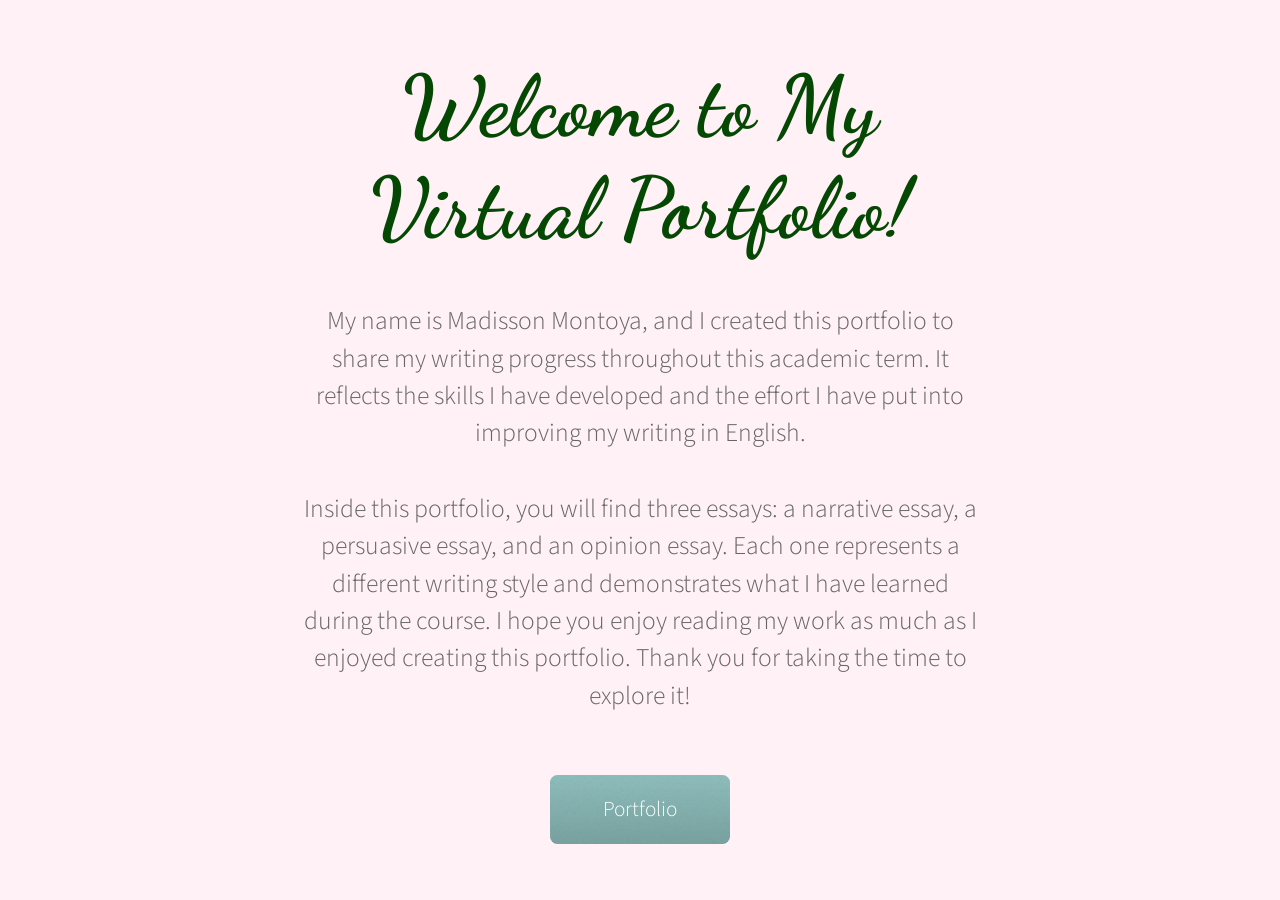
==== commit c91beb56: "Rename splash.html to index.html" ====
--- a/index.html
+++ b/index.html
@@ -1,253 +1,81 @@
 <!DOCTYPE HTML>
-<!--
-	Prologue by HTML5 UP
-	html5up.net | @ajlkn
-	Free for personal and commercial use under the CCA 3.0 license (html5up.net/license)
--->
 <html>
+<head>
+    <meta charset="utf-8" />
+    <meta name="viewport" content="width=device-width, initial-scale=1, user-scalable=no" />
+    <link rel="stylesheet" href="assets/css/main.css" />
+    <link href="https://fonts.googleapis.com/css2?family=Dancing+Script:wght@400..700&display=swap" rel="stylesheet">
+    <style>
+        /* Corrección única de estilos */
+        body {
+            background-color: #FFF1F6;
+            display: flex;
+            justify-content: center;
+            align-items: center;
+            min-height: 100vh;   /* Permite hacer scroll si el texto es largo */
+            margin: 0;
+            padding: 20px;       /* Evita que el título toque los bordes */
+            box-sizing: border-box;
+            text-align: center;
+            flex-direction: column;
+        }
+        .splash-container {
+            max-width: 700px;
+            width: 100%;
+            padding: 10px;
+        }
+        .splash-container h1 {
+            font-family: 'Dancing Script', cursive;
+            font-size: 4em;
+            color: #044803;
+            margin-top: 0;
+            margin-bottom: 0.5em;
+            line-height: 1.2;
+        }
+        .splash-container p {
+            margin-bottom: 1.5em;
+            color: #666;
+            font-size: 1.2em;
+        }
+        .button {
+            margin-top: 1em;
+            background-color: #8ebebc !important;
+            color: #fff !important;
+            text-decoration: none;
+            padding: 0.75em 2.5em;
+            border-radius: 0.35em;
+            display: inline-block;
+        }
+        .button:hover {
+            background-color: #9ececc !important;
+        }
 
-<head>
-	<title>Pages in Bloom</title>
-	<meta charset="utf-8" />
-	<meta name="viewport" content="width=device-width, initial-scale=1, user-scalable=no" />
-	<link rel="stylesheet" href="assets/css/main.css" />
-	<link rel="preconnect" href="https://fonts.googleapis.com">
-<link rel="preconnect" href="https://fonts.gstatic.com" crossorigin>
-<link href="https://fonts.googleapis.com/css2?family=Dancing+Script:wght@400..700&display=swap" rel="stylesheet">
+        /* Corrección para teléfonos (pantallas de menos de 736px) */
+        @media screen and (max-width: 736px) {
+            .splash-container h1 {
+                font-size: 2.5em; /* Título más chico para que quepa */
+            }
+            .splash-container p {
+                font-size: 1em;   /* Texto más chico para que no se corte */
+            }
+        }
+    </style>
 </head>
+<body>
 
-<body class="is-preload">
-
-	<!-- Header -->
-	<div id="header">
-
-		<div class="top">
-
-			<!-- Logo -->
-			<div id="logo">
-				<span class="image avatar48"><img src="images/avatar.jpg" alt="" /></span>
-				<h1 id="title">Madisson Montoya</h1>
-				<p> </p>
-			</div>
-
-			<!-- Nav -->
-			<nav id="nav">
-				<ul>
-					<li><a href="#top" id="top-link"><span class="icon solid fa-home">Intro</span></a></li>
-					<li><a href="#about" id="about-link"><span class="icon solid fa-user">About Me</span></a></li>
-					<li><a href="#portfolio" id="portfolio-link"><span class="icon solid fa-th">Essays</span></a>
-					</li>
-					<li><a href="#contact" id="contact-link"><span class="icon solid fa-envelope">Contact</span></a>
-					</li>
-				</ul>
-			</nav>
-
-		</div>
-
-		<div class="bottom">
-
-			<!-- Social Icons -->
-			<ul class="icons">
-				<li><a href="https://www.facebook.com/share/197ifLJhs1/" class="icon brands fa-facebook-f"><span class="label">Facebook</span></a></li>
-				<li><a href="mailto:madisson.montoya@unah.hn" class="icon solid fa-envelope"><span class="label">Email</span></a></li>
-			</ul>
-
-		</div>
-
-	</div>
-
-	<!-- Main -->
-	<div id="main">
-
-		<!-- Intro -->
-		<section id="top" class="one dark cover">
-			<div class="container">
-
-				<header>
-					<h2 class="alt">Pages in Bloom</h2>
-					<p>An English Writing Portfolio</p>
-				</header>
-
-
-			</div>
-		</section>
-
-		<!-- About Me -->
-		<section id="about" class="three">
-			<div class="container">
-
-				<header>
-					<h2>About me!</h2>
-				</header>
-
-				<a href="#" class="image featured"><img src="images/pic08.jpg" alt="" /></a>
-
-				<p>Hello! My name is Madisson Montoya, and I am an outgoing person who loves talking and <br>
-					connecting with others. I always try to be kind and supportive, and many people describe me <br>
-					 as a sweet person. I enjoy making others feel comfortable and <br>creating a positive atmosphere 
-					  wherever I go.</p>
-
-				<p>One of my greatest passions is music. I love singing and listening to music <br>
-					 because it allows me to express my emotions, relax, and find inspiration. <br>
-					Music has always been an important part of my life, and it <br>
-					 motivates me to continue learning, growing, and expressing myself creatively. <br>
-					This portfolio represents my dedication, hard work, and growth throughout this academic term.</p>
-
-				<p>Here, you will find each of my efforts and the progress I have made as a writer in English.
-					I hope that, as you explore these pages, you can see not only the skills I have developed but also the
-					commitment and enthusiasm I have put into every piece of writing.</p>
-
-			</div>
-		</section>
-
-
-		<!-- Portfolio -->
-		 <!-- Portfolio -->
-<section id="portfolio" class="two">
-    <div class="container">
-
-        <header>
-            <h2>Essays</h2>
-        </header>
-
-        <div class="row">
-            <!-- Primer Essay -->
-            <div class="col-4 col-12-mobile">
-                <article class="item">
-                    <a href="narrative.html" class="image fit"><img src="images/pic02.jpg" alt="" /></a>
-                    <header>
-                        <h3>Narrative essay</h3>
-                    </header>
-                </article>
-            </div>
-
-            <!-- Segundo Essay -->
-            <div class="col-4 col-12-mobile">
-                <article class="item">
-                    <a href="persuasive.html" class="image fit"><img src="images/pic03.jpg" alt="" /></a>
-                    <header>
-                        <h3>Persuasive essay</h3>
-                    </header>
-                </article>
-            </div>
-
-            <!-- Tercer Essay -->
-            <div class="col-4 col-12-mobile">
-                <article class="item">
-                    <a href="opinion.html" class="image fit"><img src="images/pic04.jpg" alt="" /></a>
-                    <header>
-                        <h3>Opinión essay</h3>
-                    </header>
-                </article>
-            </div>
-        </div>
-
+    <div class="splash-container">
+        <h1>Welcome to My Virtual Portfolio!</h1>
+        <p>
+            My name is Madisson Montoya, and I created this portfolio to share my writing progress throughout this academic term. 
+            It reflects the skills I have developed and the effort I have put into improving my writing in English.
+        </p>
+        <p>
+            Inside this portfolio, you will find three essays: a narrative essay, a persuasive essay, and an opinion essay. 
+            Each one represents a different writing style and demonstrates what I have learned during the course. 
+            I hope you enjoy reading my work as much as I enjoyed creating this portfolio. Thank you for taking the time to explore it!
+        </p>
+        <a href="index.html" class="button">Portfolio</a>
     </div>
-</section>
-		<!-- <section id="portfolio" class="two">
-			<div class="container">
-
-				<header>
-					<h2>Essays</h2>
-				</header>
-				<p>Vitae natoque dictum etiam semper magnis enim feugiat convallis convallis
-					egestas rhoncus ridiculus in quis risus amet curabitur tempor orci penatibus.
-					Tellus erat mauris ipsum fermentum etiam vivamus eget. Nunc nibh morbi quis
-					fusce hendrerit lacus ridiculus.</p> -->
-
-				<!-- <div class="row">
-					<div class="col-4 col-12-mobile">
-						<article class="item">
-							<a href="#" class="image fit"><img src="images/pic02.jpg" alt="" /></a>
-							<header>
-								<h3>Narrative essay</h3>
-							</header>
-						</article>
-						<article class="item">
-							<a href="#" class="image fit"><img src="images/pic03.jpg" alt="" /></a>
-							<header>
-								<h3>Persuasive essay</h3>
-							</header>
-						</article>
-					</div>
-					<div class="col-4 col-12-mobile">
-						<article class="item">
-							<a href="#" class="image fit"><img src="images/pic04.jpg" alt="" /></a>
-							<header>
-								<h3>Opinión essay</h3>
-							</header> -->
-						<!-- </article>
-						<article class="item">
-							<a href="#" class="image fit"><img src="images/pic05.jpg" alt="" /></a>
-							<header>
-								<h3>Natoque Vitae</h3>
-							</header>
-						</article>
-					</div>
-					<div class="col-4 col-12-mobile">
-						<article class="item">
-							<a href="#" class="image fit"><img src="images/pic06.jpg" alt="" /></a>
-							<header>
-								<h3>Dolor Penatibus</h3>
-							</header>
-						</article>
-						<article class="item">
-							<a href="#" class="image fit"><img src="images/pic07.jpg" alt="" /></a>
-							<header>
-								<h3>Orci Convallis</h3>
-							</header>
-						</article> -->
-					<!-- </div>
-				</div>
-
-			</div>
-		</section> -->
-
-
-		<!-- Contact -->
-
-		<section id="contact" class="four">
-			<div class="container">
-
-				<header>
-					<h2>Contact me</h2>
-				</header>
-
-				<p>For academic inquiries, literary collaborations, or questions about my essays, please reach out using the form below..</p>
-
-				<form method="post" action="#">
-					<div class="row">
-						<div class="col-6 col-12-mobile"><input type="text" name="name" placeholder="Name" /></div>
-						<div class="col-6 col-12-mobile"><input type="text" name="email" placeholder="Email" /></div>
-						<div class="col-12">
-							<textarea name="message" placeholder="Message"></textarea>
-						</div>
-						<div class="col-12">
-							<input type="submit" value="Send Message" />
-						</div>
-					</div>
-				</form>
-
-			</div>
-		</section>
-	</div>
-
-	<!-- Footer -->
-	<div id="footer">
-
-		<!-- Copyright -->
-
-	</div>
-
-	<!-- Scripts -->
-	<script src="assets/js/jquery.min.js"></script>
-	<script src="assets/js/jquery.scrolly.min.js"></script>
-	<script src="assets/js/jquery.scrollex.min.js"></script>
-	<script src="assets/js/browser.min.js"></script>
-	<script src="assets/js/breakpoints.min.js"></script>
-	<script src="assets/js/util.js"></script>
-	<script src="assets/js/main.js"></script>
 
 </body>
-
-</html>+</html>
